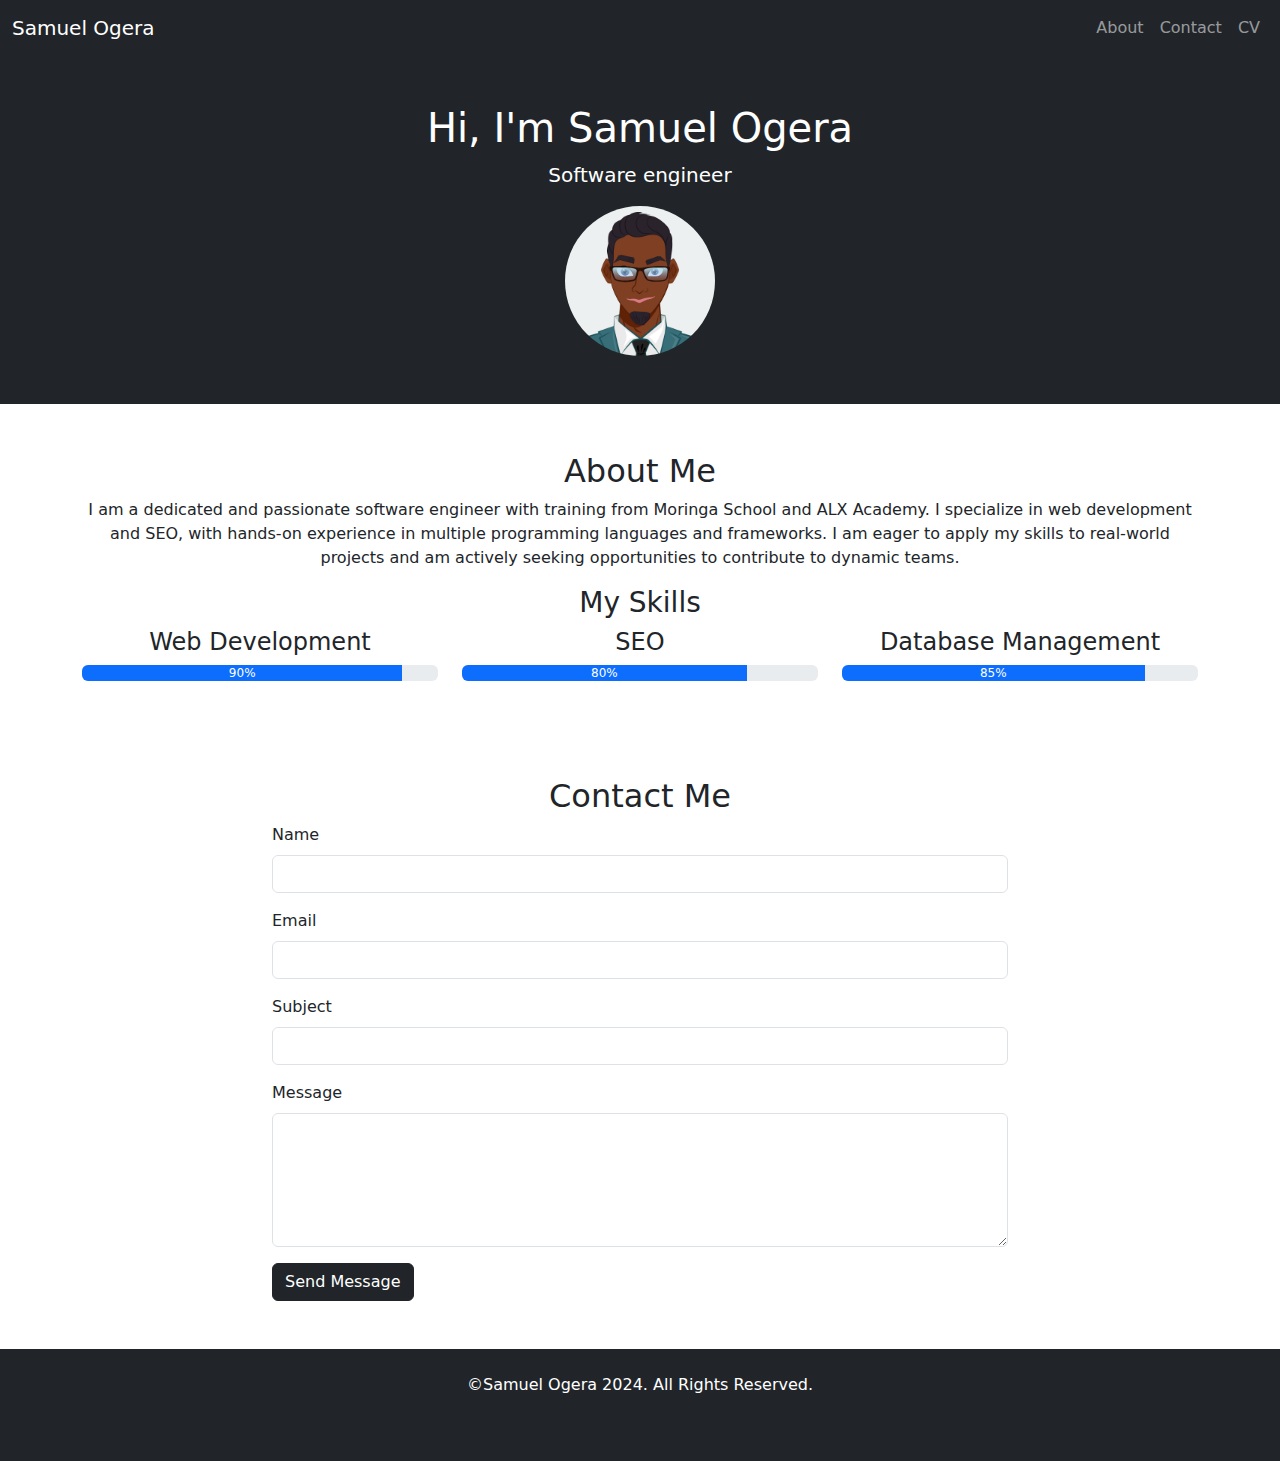
==== index.html @ 6dac0117 "almostt" ====
<!DOCTYPE html>
<html lang="en">
<head>
    <meta charset="UTF-8">
    <meta name="viewport" content="width=device-width, initial-scale=1.0">
    <title>Samuel Ogera</title>
    <link href="https://cdn.jsdelivr.net/npm/bootstrap@5.1.3/dist/css/bootstrap.min.css" rel="stylesheet">
    <link rel="stylesheet" href="css/styles.css">
</head>
<body>
    <!-- Navbar -->
    <nav class="navbar navbar-expand-lg navbar-dark bg-dark">
        <div class="container-fluid">
            <a class="navbar-brand" href="#">Samuel Ogera</a>
            <button class="navbar-toggler" type="button" data-bs-toggle="collapse" data-bs-target="#navbarNav" aria-controls="navbarNav" aria-expanded="false" aria-label="Toggle navigation">
                <span class="navbar-toggler-icon"></span>
            </button>
            <div class="collapse navbar-collapse" id="navbarNav">
                <ul class="navbar-nav ms-auto">
                    <li class="nav-item">
                        <a class="nav-link" href="#about">About</a>
                    </li>

                    <li class="nav-item">
                        <a class="nav-link" href="#contact">Contact</a>
                    </li>
                    <li class="nav-item">
                        <a class="nav-link" href="cv.html">CV</a>
                    </li>
                </ul>
            </div>
        </div>
    </nav>

    <!-- Header -->
    <header class="bg-dark text-white text-center py-5">
        <div class="container">
            <h1>Hi, I'm Samuel Ogera</h1>
            <p class="lead">Software engineer</p>
            <img src="images/avatar.png" class="rounded-circle" alt="Your Photo" width="150">
        </div>
    </header>

    <!-- About Section -->
    <section id="about" class="py-5">
        <div class="container">
            <h2 class="text-center">About Me</h2>
            <p class="text-center">I am a dedicated and passionate software engineer with training from Moringa School and ALX Academy. I specialize in web development and SEO, with hands-on experience in multiple programming languages and frameworks. I am eager to apply my skills to real-world projects and am actively seeking opportunities to contribute to dynamic teams.</p>
            <h3 class="text-center">My Skills</h3>
            <div class="row text-center">
                <div class="col-md-4">
                    <i class="fas fa-code fa-3x"></i>
                    <h4>Web Development</h4>
                    <div class="progress">
                        <div class="progress-bar" role="progressbar" style="width: 90%;" aria-valuenow="90" aria-valuemin="0" aria-valuemax="100">90%</div>
                    </div>
                </div>
                <div class="col-md-4">
                    <i class="fas fa-chart-line fa-3x"></i>
                    <h4>SEO</h4>
                    <div class="progress">
                        <div class="progress-bar" role="progressbar" style="width: 80%;" aria-valuenow="80" aria-valuemin="0" aria-valuemax="100">80%</div>
                    </div>
                </div>
                <div class="col-md-4">
                    <i class="fas fa-database fa-3x"></i>
                    <h4>Database Management</h4>
                    <div class="progress">
                        <div class="progress-bar" role="progressbar" style="width: 85%;" aria-valuenow="85" aria-valuemin="0" aria-valuemax="100">85%</div>
                    </div>
                </div>
            </div>
        </div>
    </section>

    <!-- Contact Section -->
    <section id="contact" class="py-5">
        <div class="container">
            <h2 class="text-center">Contact Me</h2>
            <div class="row justify-content-center">
                <div class="col-md-8">
                    <form>
                        <div class="mb-3">
                            <label for="name" class="form-label">Name</label>
                            <input type="text" class="form-control" id="name" required>
                        </div>
                        <div class="mb-3">
                            <label for="email" class="form-label">Email</label>
                            <input type="email" class="form-control" id="email" required>
                        </div>
                        <div class="mb-3">
                            <label for="subject" class="form-label">Subject</label>
                            <input type="text" class="form-control" id="subject" required>
                        </div>
                        <div class="mb-3">
                            <label for="message" class="form-label">Message</label>
                            <textarea class="form-control" id="message" rows="5" required></textarea>
                        </div>
                        <button type="submit" class="btn btn-dark">Send Message</button>
                    </form>
                </div>
            </div>
        </div>
    </section>

    <!-- Footer -->
    <footer class="bg-dark text-white text-center py-4">
        <div class="container">
            <p>&copy;Samuel Ogera 2024. All Rights Reserved.</p>
            <div class="social-icons">
                <a href="#" class="text-white me-2"><i class="fab fa-facebook-f"></i></a>
                <a href="#" class="text-white me-2"><i class="fab fa-twitter"></i></a>
                <a href="#" class="text-white me-2"><i class="fab fa-linkedin-in"></i></a>
                <a href="#" class="text-white"><i class="fab fa-instagram"></i></a>
            </div>
        </div>
    </footer>

    <script src="https://cdn.jsdelivr.net/npm/bootstrap@5.1.3/dist/js/bootstrap.bundle.min.js"></script>
    <script src="js/scripts.js"></script>
</body>
</html>
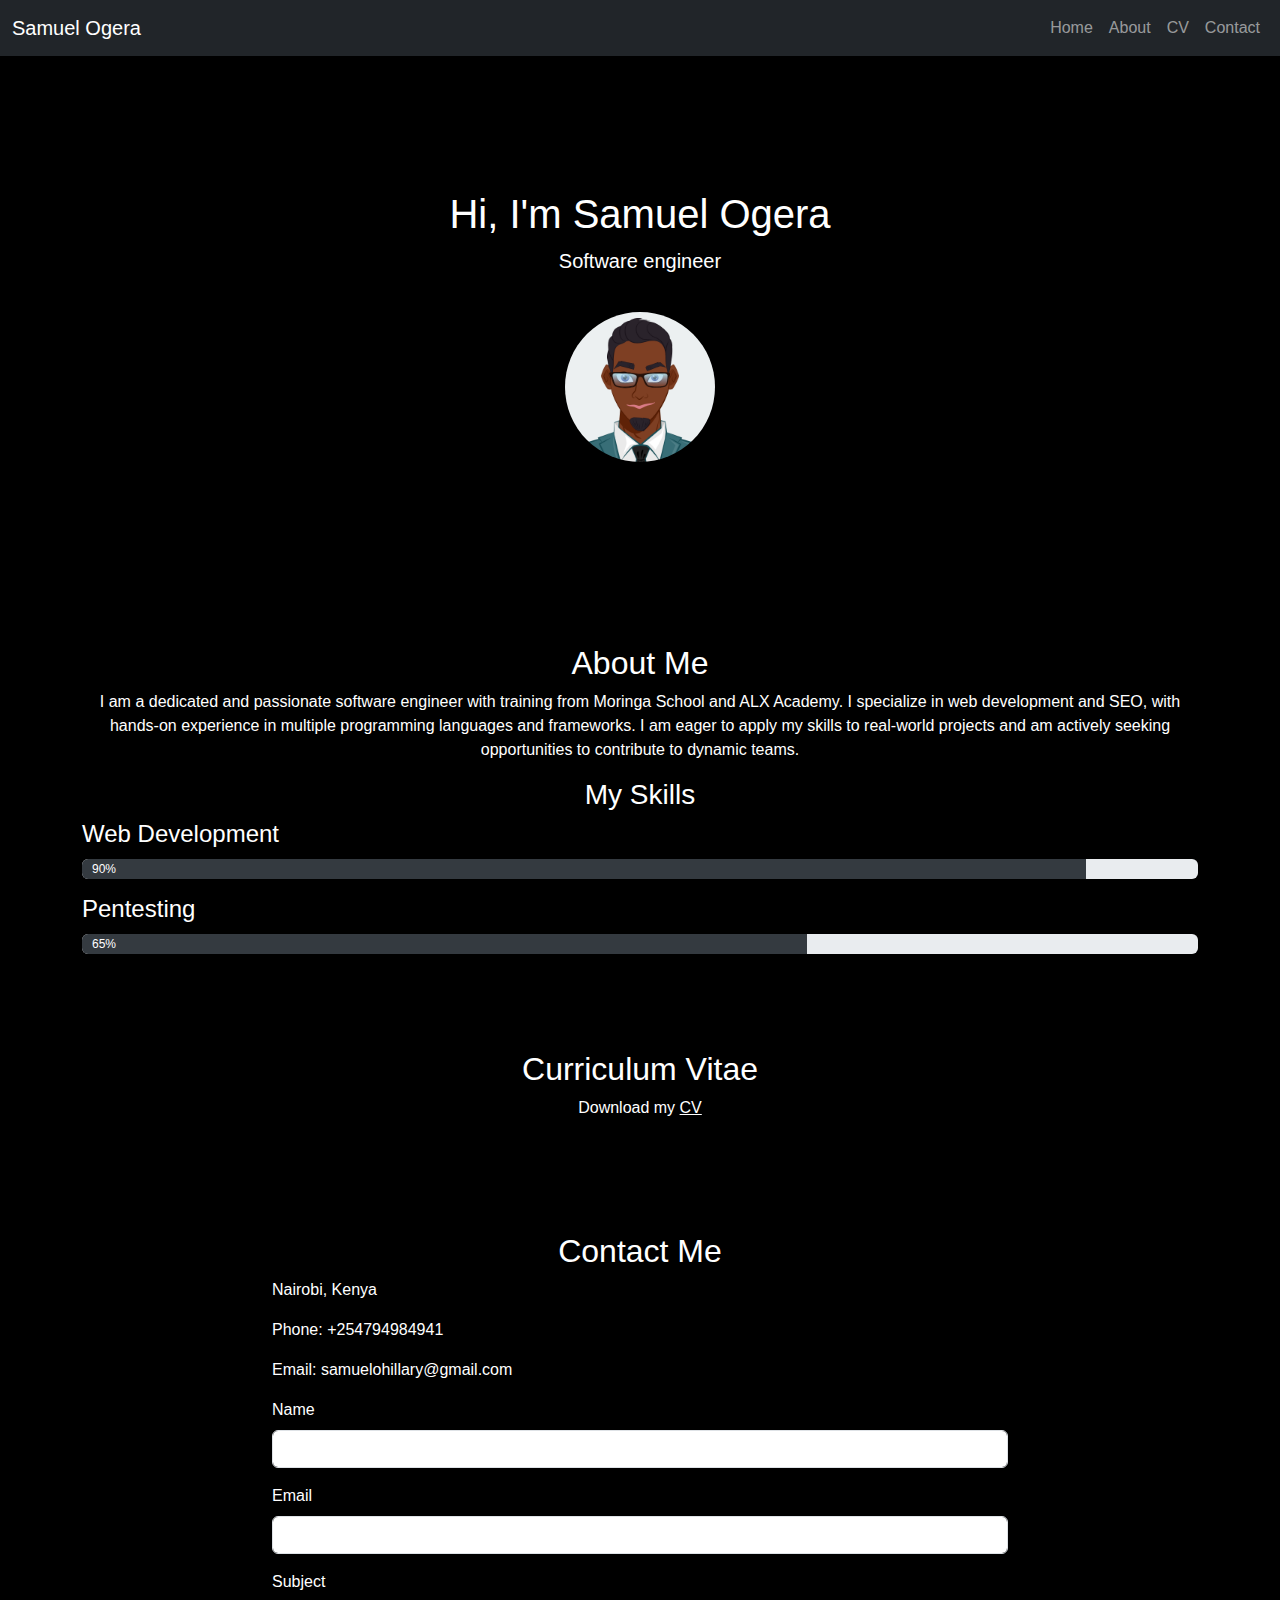
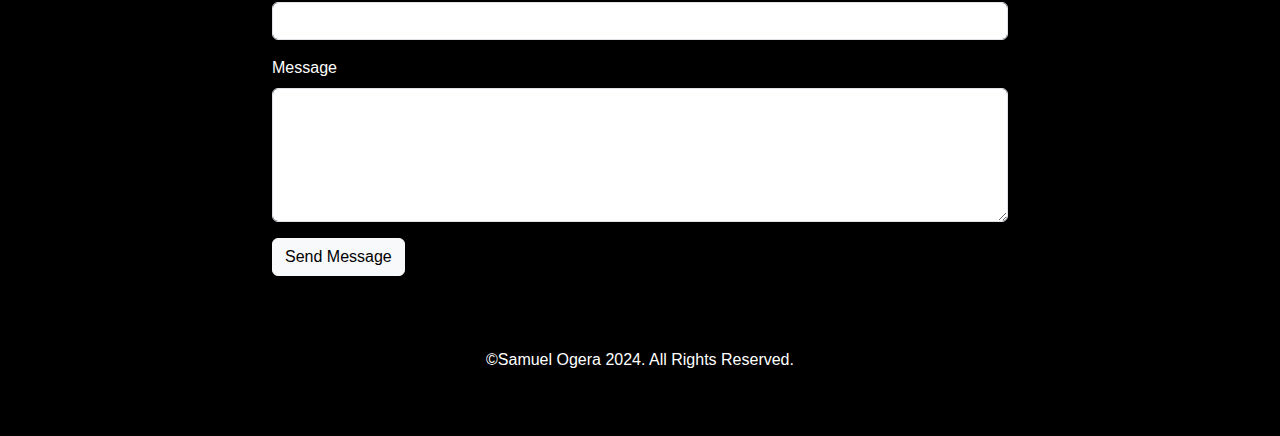
==== commit 538c50c2: "attempt1" ====
--- a/index.html
+++ b/index.html
@@ -7,7 +7,7 @@
     <link href="https://cdn.jsdelivr.net/npm/bootstrap@5.1.3/dist/css/bootstrap.min.css" rel="stylesheet">
     <link rel="stylesheet" href="css/styles.css">
 </head>
-<body>
+<body class="bg-black text-white">
     <!-- Navbar -->
     <nav class="navbar navbar-expand-lg navbar-dark bg-dark">
         <div class="container-fluid">
@@ -18,14 +18,17 @@
             <div class="collapse navbar-collapse" id="navbarNav">
                 <ul class="navbar-nav ms-auto">
                     <li class="nav-item">
-                        <a class="nav-link" href="#about">About</a>
+                        <a class="nav-link" href="#home">Home</a>
                     </li>
 
                     <li class="nav-item">
-                        <a class="nav-link" href="#contact">Contact</a>
+                        <a class="nav-link" href="#about">About</a>
                     </li>
                     <li class="nav-item">
-                        <a class="nav-link" href="cv.html">CV</a>
+                        <a class="nav-link" href="cv">CV</a>
+                    </li>
+                    <li class="nav-item">
+                        <a class="nav-link" href="contact">Contact</a>
                     </li>
                 </ul>
             </div>
@@ -33,7 +36,7 @@
     </nav>
 
     <!-- Header -->
-    <header class="bg-dark text-white text-center py-5">
+    <header class=" text-white text-center py-5">
         <div class="container">
             <h1>Hi, I'm Samuel Ogera</h1>
             <p class="lead">Software engineer</p>
@@ -47,71 +50,73 @@
             <h2 class="text-center">About Me</h2>
             <p class="text-center">I am a dedicated and passionate software engineer with training from Moringa School and ALX Academy. I specialize in web development and SEO, with hands-on experience in multiple programming languages and frameworks. I am eager to apply my skills to real-world projects and am actively seeking opportunities to contribute to dynamic teams.</p>
             <h3 class="text-center">My Skills</h3>
-            <div class="row text-center">
-                <div class="col-md-4">
-                    <i class="fas fa-code fa-3x"></i>
+            <div class="row">
+                <div class="col-md-12">
                     <h4>Web Development</h4>
                     <div class="progress">
                         <div class="progress-bar" role="progressbar" style="width: 90%;" aria-valuenow="90" aria-valuemin="0" aria-valuemax="100">90%</div>
                     </div>
                 </div>
-                <div class="col-md-4">
-                    <i class="fas fa-chart-line fa-3x"></i>
-                    <h4>SEO</h4>
+                <div class="col-md-12 mt-3">
+                    <h4>Pentesting</h4>
                     <div class="progress">
-                        <div class="progress-bar" role="progressbar" style="width: 80%;" aria-valuenow="80" aria-valuemin="0" aria-valuemax="100">80%</div>
-                    </div>
-                </div>
-                <div class="col-md-4">
-                    <i class="fas fa-database fa-3x"></i>
-                    <h4>Database Management</h4>
-                    <div class="progress">
-                        <div class="progress-bar" role="progressbar" style="width: 85%;" aria-valuenow="85" aria-valuemin="0" aria-valuemax="100">85%</div>
+                        <div class="progress-bar" role="progressbar" style="width: 65%;" aria-valuenow="65" aria-valuemin="0" aria-valuemax="100">65%</div>
                     </div>
                 </div>
             </div>
         </div>
     </section>
 
-    <!-- Contact Section -->
-    <section id="contact" class="py-5">
+    <!-- CV Section -->
+    <section id="cv" class="py-5">
         <div class="container">
-            <h2 class="text-center">Contact Me</h2>
-            <div class="row justify-content-center">
-                <div class="col-md-8">
-                    <form>
-                        <div class="mb-3">
-                            <label for="name" class="form-label">Name</label>
-                            <input type="text" class="form-control" id="name" required>
-                        </div>
-                        <div class="mb-3">
-                            <label for="email" class="form-label">Email</label>
-                            <input type="email" class="form-control" id="email" required>
-                        </div>
-                        <div class="mb-3">
-                            <label for="subject" class="form-label">Subject</label>
-                            <input type="text" class="form-control" id="subject" required>
-                        </div>
-                        <div class="mb-3">
-                            <label for="message" class="form-label">Message</label>
-                            <textarea class="form-control" id="message" rows="5" required></textarea>
-                        </div>
-                        <button type="submit" class="btn btn-dark">Send Message</button>
-                    </form>
-                </div>
-            </div>
+            <h2 class="text-center">Curriculum Vitae</h2>
+            <p class="text-center">Download my <a href="images/cv.pdf" class="text-white">CV <i class="fas fa-download"></i></a></p>
         </div>
     </section>
 
+
+    
+            <!-- Contact Section -->
+            <section id="contact" class="py-5">
+                <div class="container">
+                    <h2 class="text-center">Contact Me</h2>
+                    <div class="row justify-content-center">
+                        <div class="col-md-8">
+                            <p><i class="fas fa-map-marker-alt"></i> Nairobi, Kenya</p>
+                            <p><i class="fas fa-phone"></i> Phone: +254794984941</p>
+                            <p><i class="fas fa-envelope"></i> Email: samuelohillary@gmail.com</p>
+                            <form>
+                                <div class="mb-3">
+                                    <label for="name" class="form-label">Name</label>
+                                    <input type="text" class="form-control" id="name" required>
+                                </div>
+                                <div class="mb-3">
+                                    <label for="email" class="form-label">Email</label>
+                                    <input type="email" class="form-control" id="email" required>
+                                </div>
+                                <div class="mb-3">
+                                    <label for="subject" class="form-label">Subject</label>
+                                    <input type="text" class="form-control" id="subject" required>
+                                </div>
+                                <div class="mb-3">
+                                    <label for="message" class="form-label">Message</label>
+                                    <textarea class="form-control" id="message" rows="5" required></textarea>
+                                </div>
+                                <button type="submit" class="btn btn-light">Send Message</button>
+                            </form>
+                        </div>
+                    </div>
+                </div>
+            </section>
     <!-- Footer -->
-    <footer class="bg-dark text-white text-center py-4">
+    <footer class=" text-white text-center py-4">
         <div class="container">
             <p>&copy;Samuel Ogera 2024. All Rights Reserved.</p>
             <div class="social-icons">
-                <a href="#" class="text-white me-2"><i class="fab fa-facebook-f"></i></a>
-                <a href="#" class="text-white me-2"><i class="fab fa-twitter"></i></a>
-                <a href="#" class="text-white me-2"><i class="fab fa-linkedin-in"></i></a>
-                <a href="#" class="text-white"><i class="fab fa-instagram"></i></a>
+                <a href="https://github.com/samogera" class="text-white me-2" aria-label="Github"><i class="fab fa-github"></i></a>
+                <a href="https://www.linkedin.com/in/samuelogera/" class="text-white me-2" aria-label="LinkedIn"><i class="fab fa-linkedin-in"></i></a>
+                <a href="https://www.instagram.com/samuel.ogera/" class="text-white" aria-label="Instagram"><i class="fab fa-instagram"></i></a>
             </div>
         </div>
     </footer>
--- a/css/styles.css
+++ b/css/styles.css
@@ -0,0 +1,49 @@
+/* Custom CSS styles */
+body {
+    font-family: 'Arial', sans-serif;
+}
+
+header {
+    background: url('images/header-bg.jpg') no-repeat center center/cover;
+    height: 60vh;
+    display: flex;
+    flex-direction: column;
+    justify-content: center;
+    align-items: center;
+}
+
+header img {
+    margin-top: 20px;
+}
+
+.section {
+    padding: 60px 0;
+}
+
+.progress {
+    height: 20px;
+    margin-top: 10px;
+}
+
+.progress-bar {
+    background-color: #343a40;
+    text-align: left;
+    padding-left: 10px;
+    line-height: 20px;
+}
+
+.footer {
+    background-color: #222;
+    color: white;
+}
+
+.footer .social-icons a {
+    font-size: 1.5rem;
+    margin: 0 10px;
+    color: white;
+    transition: color 0.3s;
+}
+
+.footer .social-icons a:hover {
+    color: #ddd;
+}
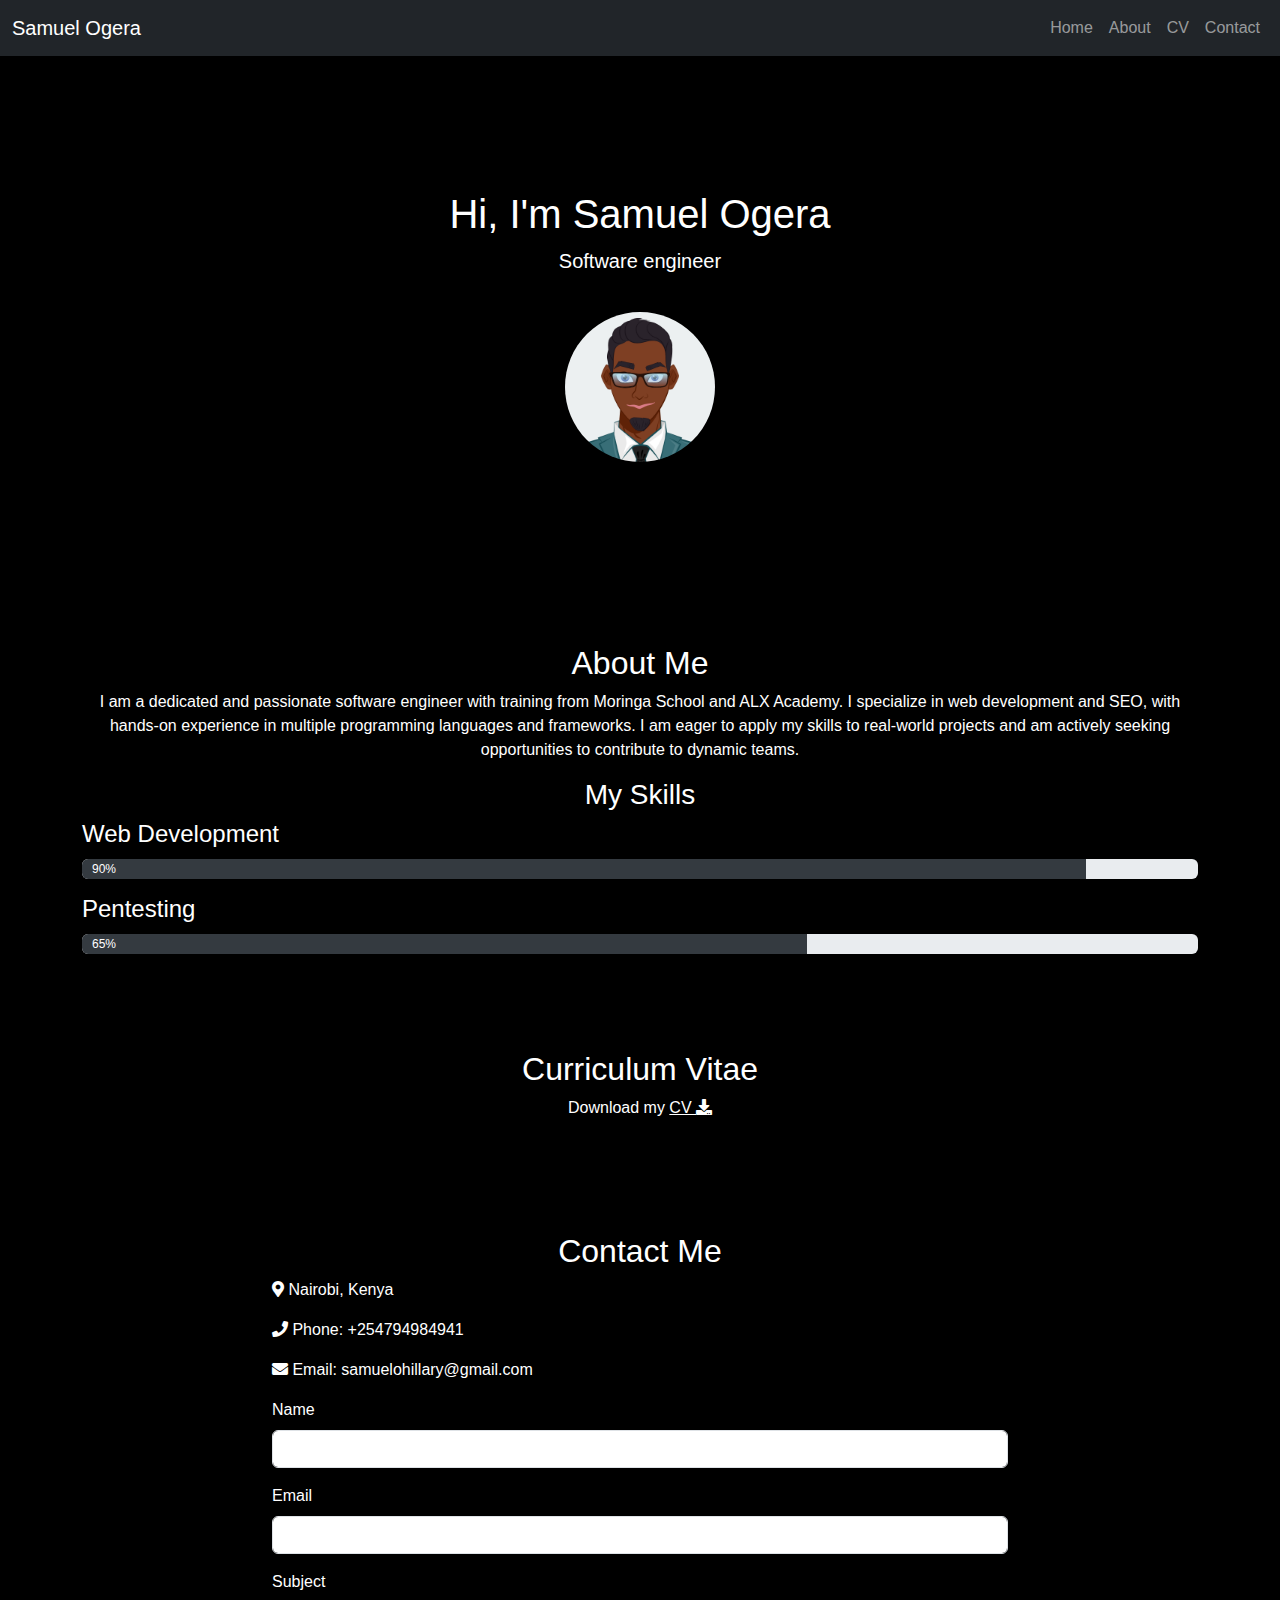
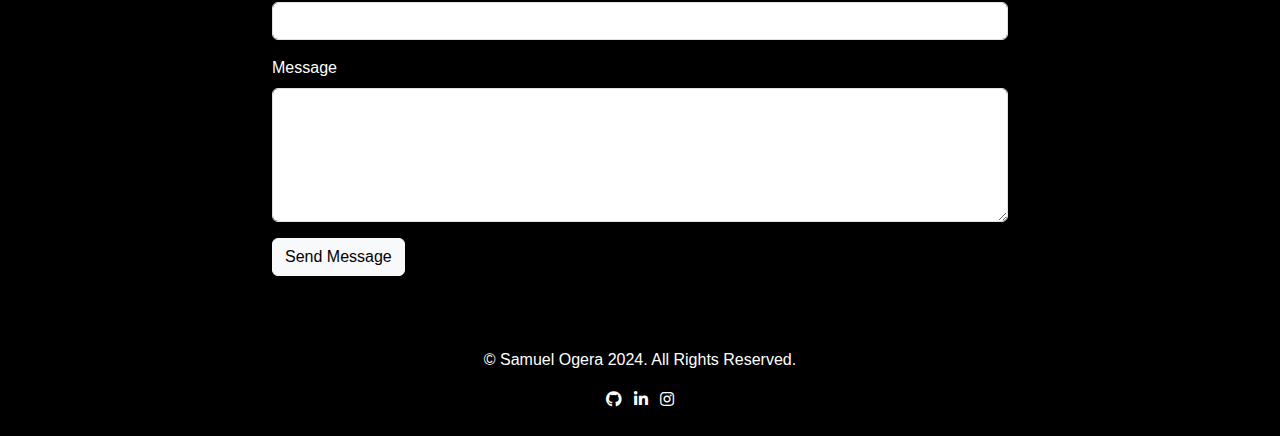
==== commit d27519f7: "attempt1" ====
--- a/index.html
+++ b/index.html
@@ -5,6 +5,7 @@
     <meta name="viewport" content="width=device-width, initial-scale=1.0">
     <title>Samuel Ogera</title>
     <link href="https://cdn.jsdelivr.net/npm/bootstrap@5.1.3/dist/css/bootstrap.min.css" rel="stylesheet">
+    <link href="https://cdnjs.cloudflare.com/ajax/libs/font-awesome/5.15.4/css/all.min.css" rel="stylesheet">
     <link rel="stylesheet" href="css/styles.css">
 </head>
 <body class="bg-black text-white">
@@ -20,15 +21,14 @@
                     <li class="nav-item">
                         <a class="nav-link" href="#home">Home</a>
                     </li>
-
                     <li class="nav-item">
                         <a class="nav-link" href="#about">About</a>
                     </li>
                     <li class="nav-item">
-                        <a class="nav-link" href="cv">CV</a>
+                        <a class="nav-link" href="#cv">CV</a>
                     </li>
                     <li class="nav-item">
-                        <a class="nav-link" href="contact">Contact</a>
+                        <a class="nav-link" href="#contact">Contact</a>
                     </li>
                 </ul>
             </div>
@@ -36,7 +36,7 @@
     </nav>
 
     <!-- Header -->
-    <header class=" text-white text-center py-5">
+    <header class="text-white text-center py-5">
         <div class="container">
             <h1>Hi, I'm Samuel Ogera</h1>
             <p class="lead">Software engineer</p>
@@ -75,44 +75,43 @@
         </div>
     </section>
 
+    <!-- Contact Section -->
+    <section id="contact" class="py-5">
+        <div class="container">
+            <h2 class="text-center">Contact Me</h2>
+            <div class="row justify-content-center">
+                <div class="col-md-8">
+                    <p><i class="fas fa-map-marker-alt"></i> Nairobi, Kenya</p>
+                    <p><i class="fas fa-phone"></i> Phone: +254794984941</p>
+                    <p><i class="fas fa-envelope"></i> Email: samuelohillary@gmail.com</p>
+                    <form>
+                        <div class="mb-3">
+                            <label for="name" class="form-label">Name</label>
+                            <input type="text" class="form-control" id="name" required>
+                        </div>
+                        <div class="mb-3">
+                            <label for="email" class="form-label">Email</label>
+                            <input type="email" class="form-control" id="email" required>
+                        </div>
+                        <div class="mb-3">
+                            <label for="subject" class="form-label">Subject</label>
+                            <input type="text" class="form-control" id="subject" required>
+                        </div>
+                        <div class="mb-3">
+                            <label for="message" class="form-label">Message</label>
+                            <textarea class="form-control" id="message" rows="5" required></textarea>
+                        </div>
+                        <button type="submit" class="btn btn-light">Send Message</button>
+                    </form>
+                </div>
+            </div>
+        </div>
+    </section>
 
-    
-            <!-- Contact Section -->
-            <section id="contact" class="py-5">
-                <div class="container">
-                    <h2 class="text-center">Contact Me</h2>
-                    <div class="row justify-content-center">
-                        <div class="col-md-8">
-                            <p><i class="fas fa-map-marker-alt"></i> Nairobi, Kenya</p>
-                            <p><i class="fas fa-phone"></i> Phone: +254794984941</p>
-                            <p><i class="fas fa-envelope"></i> Email: samuelohillary@gmail.com</p>
-                            <form>
-                                <div class="mb-3">
-                                    <label for="name" class="form-label">Name</label>
-                                    <input type="text" class="form-control" id="name" required>
-                                </div>
-                                <div class="mb-3">
-                                    <label for="email" class="form-label">Email</label>
-                                    <input type="email" class="form-control" id="email" required>
-                                </div>
-                                <div class="mb-3">
-                                    <label for="subject" class="form-label">Subject</label>
-                                    <input type="text" class="form-control" id="subject" required>
-                                </div>
-                                <div class="mb-3">
-                                    <label for="message" class="form-label">Message</label>
-                                    <textarea class="form-control" id="message" rows="5" required></textarea>
-                                </div>
-                                <button type="submit" class="btn btn-light">Send Message</button>
-                            </form>
-                        </div>
-                    </div>
-                </div>
-            </section>
     <!-- Footer -->
-    <footer class=" text-white text-center py-4">
+    <footer class="text-white text-center py-4">
         <div class="container">
-            <p>&copy;Samuel Ogera 2024. All Rights Reserved.</p>
+            <p>&copy; Samuel Ogera 2024. All Rights Reserved.</p>
             <div class="social-icons">
                 <a href="https://github.com/samogera" class="text-white me-2" aria-label="Github"><i class="fab fa-github"></i></a>
                 <a href="https://www.linkedin.com/in/samuelogera/" class="text-white me-2" aria-label="LinkedIn"><i class="fab fa-linkedin-in"></i></a>
@@ -121,7 +120,7 @@
         </div>
     </footer>
 
+    <script src="js/scripts.js"></script>
     <script src="https://cdn.jsdelivr.net/npm/bootstrap@5.1.3/dist/js/bootstrap.bundle.min.js"></script>
-    <script src="js/scripts.js"></script>
 </body>
 </html>
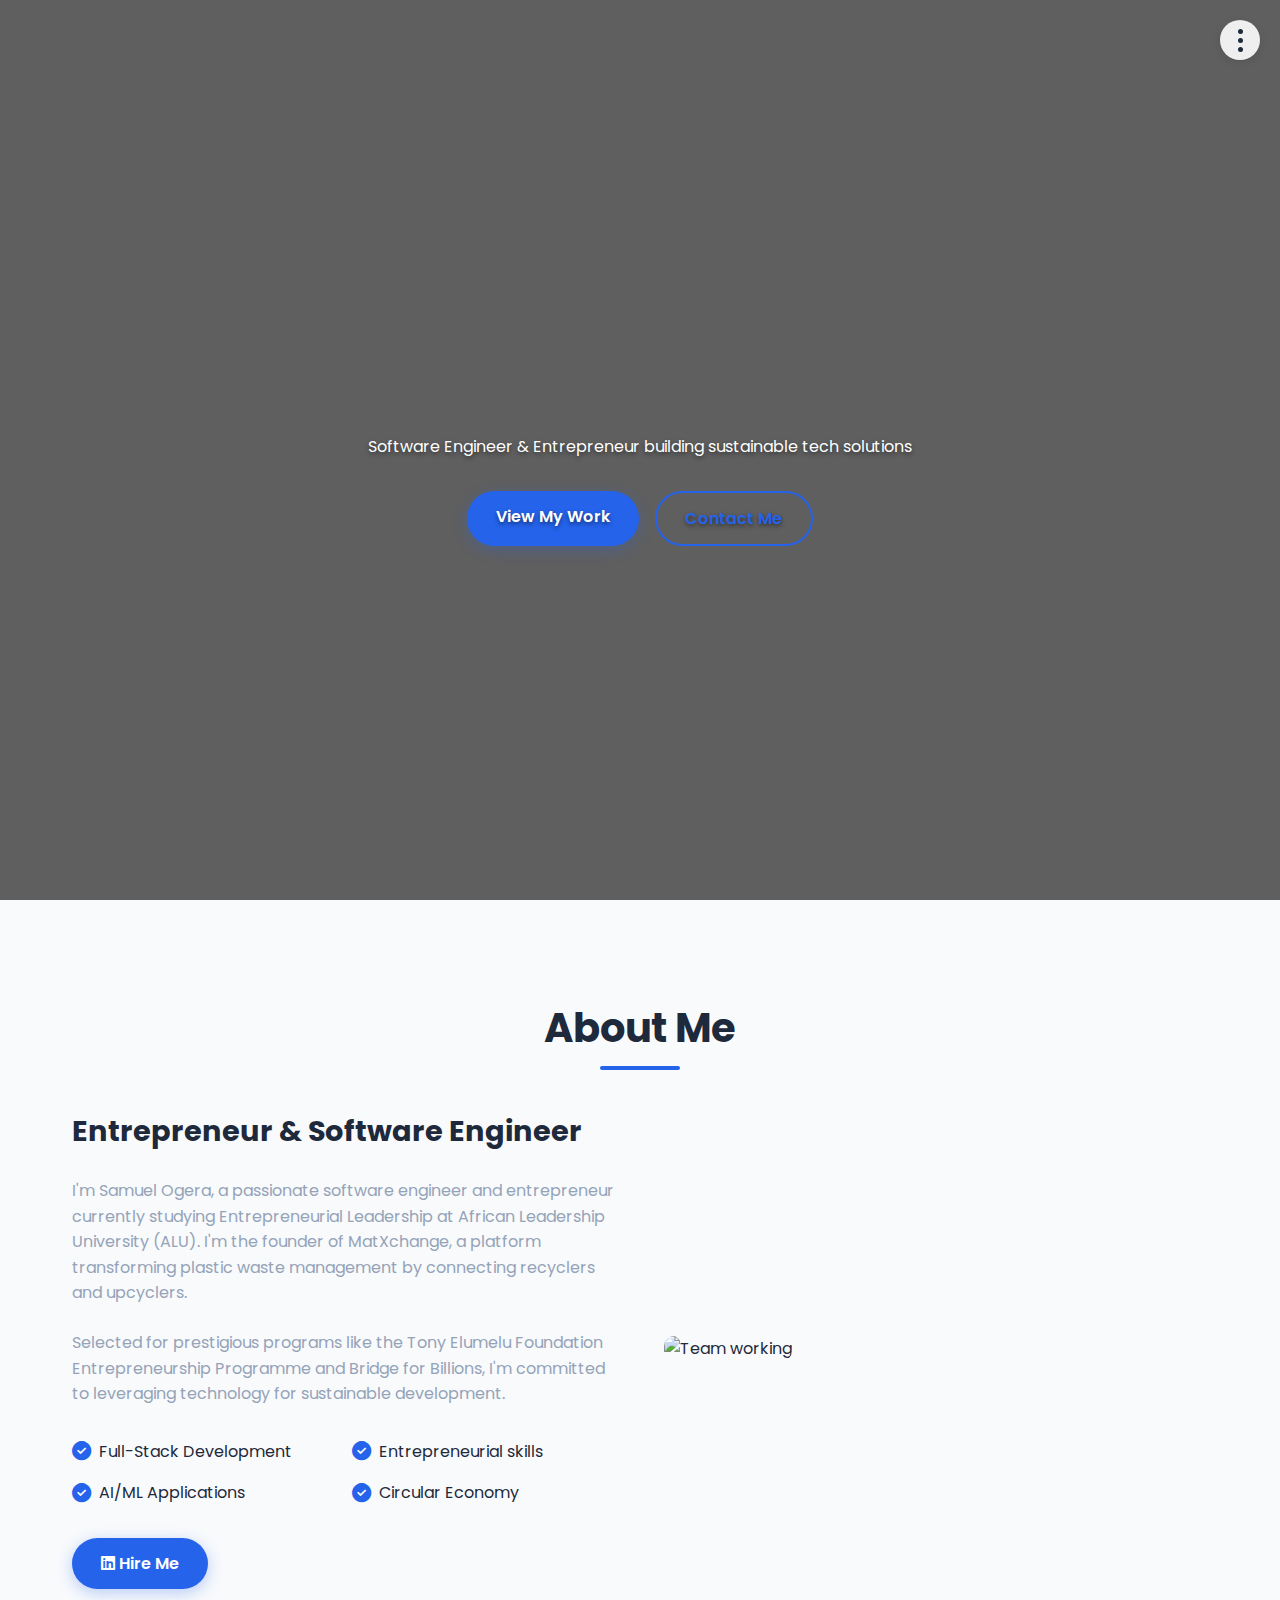
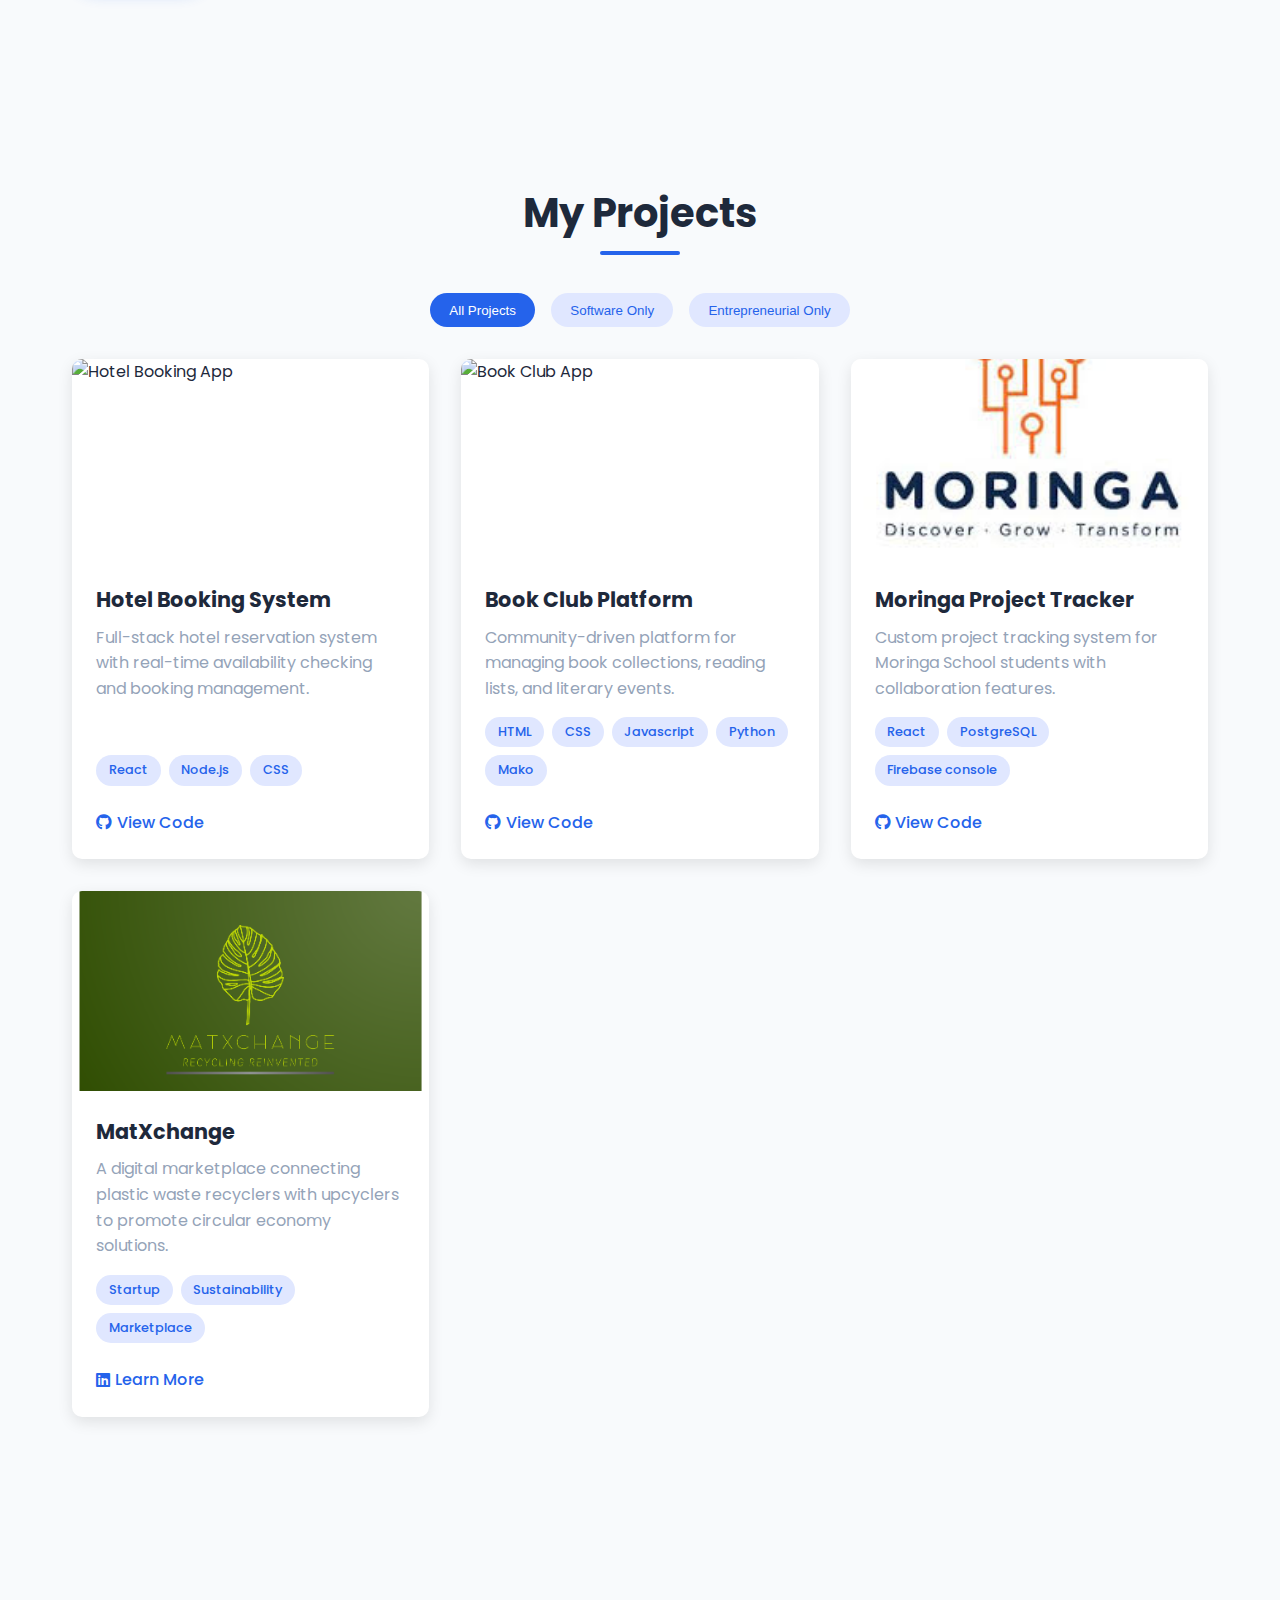
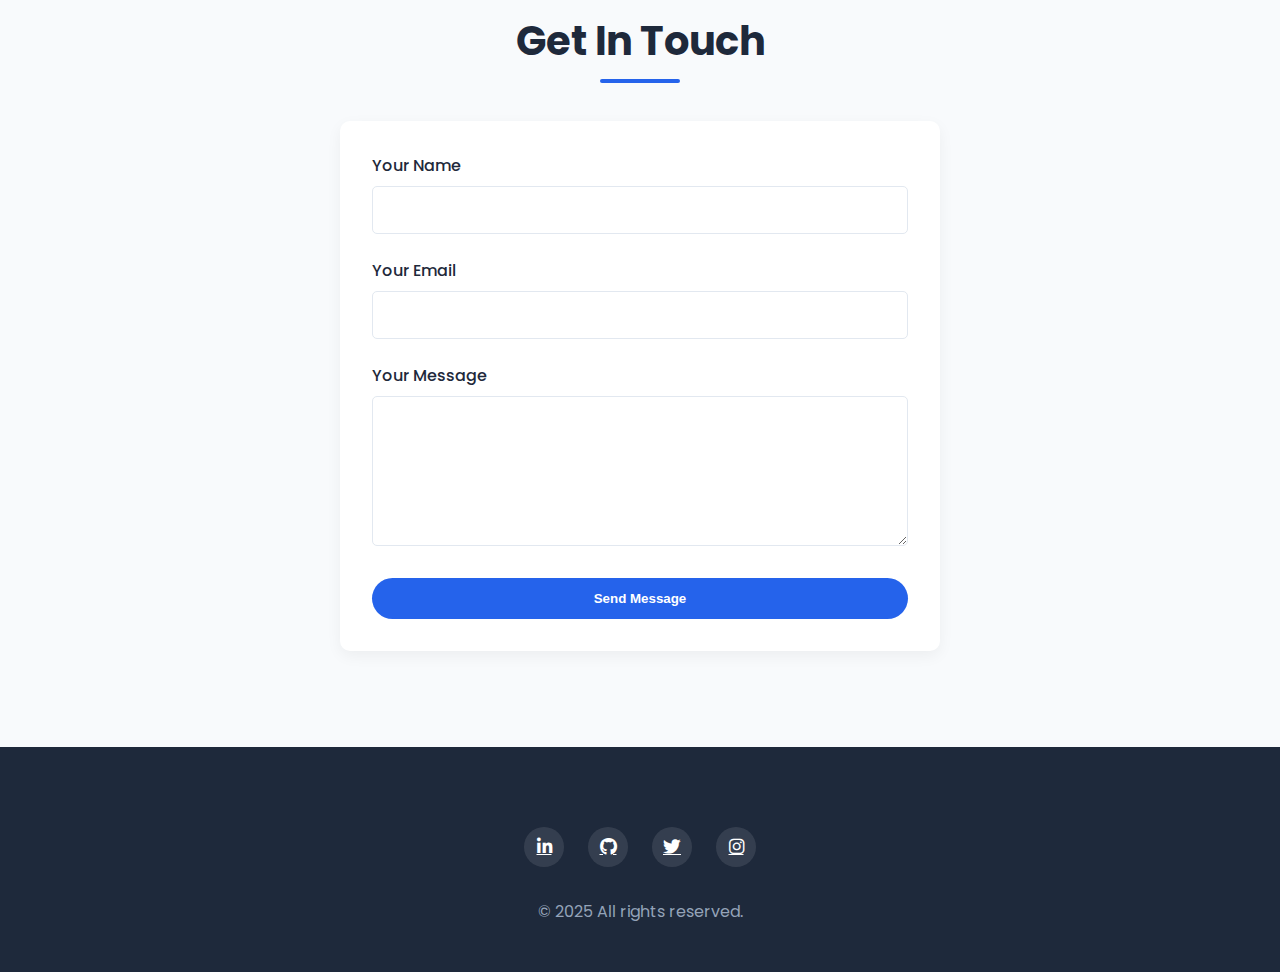
==== commit bec19f14: "implement contact form functionality" ====
--- a/index.html
+++ b/index.html
@@ -3,124 +3,336 @@
 <head>
     <meta charset="UTF-8">
     <meta name="viewport" content="width=device-width, initial-scale=1.0">
-    <title>Samuel Ogera</title>
-    <link href="https://cdn.jsdelivr.net/npm/bootstrap@5.1.3/dist/css/bootstrap.min.css" rel="stylesheet">
-    <link href="https://cdnjs.cloudflare.com/ajax/libs/font-awesome/5.15.4/css/all.min.css" rel="stylesheet">
-    <link rel="stylesheet" href="css/styles.css">
+    <title>Samuel Ogera | Tech Entrepreneur</title>
+    <!-- Fonts -->
+    <link rel="preconnect" href="https://fonts.googleapis.com">
+    <link rel="preconnect" href="https://fonts.gstatic.com" crossorigin>
+    <link href="https://fonts.googleapis.com/css2?family=Poppins:wght@300;400;600;700&family=Parisienne&display=swap" rel="stylesheet">
+    <link rel="stylesheet" href="styles.css">
+    <!-- Font Awesome -->
+    <link rel="stylesheet" href="https://cdnjs.cloudflare.com/ajax/libs/font-awesome/6.4.0/css/all.min.css">
+    
 </head>
-<body class="bg-black text-white">
-    <!-- Navbar -->
-    <nav class="navbar navbar-expand-lg navbar-dark bg-dark">
-        <div class="container-fluid">
-            <a class="navbar-brand" href="#">Samuel Ogera</a>
-            <button class="navbar-toggler" type="button" data-bs-toggle="collapse" data-bs-target="#navbarNav" aria-controls="navbarNav" aria-expanded="false" aria-label="Toggle navigation">
-                <span class="navbar-toggler-icon"></span>
-            </button>
-            <div class="collapse navbar-collapse" id="navbarNav">
-                <ul class="navbar-nav ms-auto">
-                    <li class="nav-item">
-                        <a class="nav-link" href="#home">Home</a>
-                    </li>
-                    <li class="nav-item">
-                        <a class="nav-link" href="#about">About</a>
-                    </li>
-                    <li class="nav-item">
-                        <a class="nav-link" href="#cv">CV</a>
-                    </li>
-                    <li class="nav-item">
-                        <a class="nav-link" href="#contact">Contact</a>
-                    </li>
-                </ul>
-            </div>
-        </div>
+<body>
+    <!-- Minimal Navbar (3 dots) -->
+    <nav class="navbar">
+        <div class="menu-toggle" id="mobile-menu">
+            <div class="dot"></div>
+            <div class="dot"></div>
+            <div class="dot"></div>
+        </div>
+        <ul class="nav-links" id="nav-links">
+            <li><a href="#home">Home</a></li>
+            <li><a href="#about">About</a></li>
+            <li><a href="#projects">Projects</a></li>
+            <li><a href="#contact">Contact</a></li>
+            <li><a href="SamuelOgera_CV.pdf">CV</a></li>
+        </ul>
     </nav>
 
-    <!-- Header -->
-    <header class="text-white text-center py-5">
-        <div class="container">
-            <h1>Hi, I'm Samuel Ogera</h1>
-            <p class="lead">Software engineer</p>
-            <img src="images/avatar.png" class="rounded-circle" alt="Your Photo" width="150">
-        </div>
-    </header>
+    <!-- Hero Section with Video Background -->
+<section class="hero" id="home">
+    <video autoplay muted loop class="video-background">
+        <source src="images/background.mp4" type="video/mp4">
+        Your browser does not support HTML5 video.
+    </video>
+    <div class="video-overlay"></div>
+    <div class="hero-content">
+        <div class="typing-text" id="typing-text"></div>
+        <p>Software Engineer & Entrepreneur building sustainable tech solutions</p>
+        <div class="hero-buttons">
+            <a href="#projects" class="btn btn-primary">View My Work</a>
+            <a href="#contact" class="btn btn-outline">Contact Me</a>
+        </div>
+    </div>
+</section>
 
     <!-- About Section -->
-    <section id="about" class="py-5">
-        <div class="container">
-            <h2 class="text-center">About Me</h2>
-            <p class="text-center">I am a dedicated and passionate software engineer with training from Moringa School and ALX Academy. I specialize in web development and SEO, with hands-on experience in multiple programming languages and frameworks. I am eager to apply my skills to real-world projects and am actively seeking opportunities to contribute to dynamic teams.</p>
-            <h3 class="text-center">My Skills</h3>
-            <div class="row">
-                <div class="col-md-12">
-                    <h4>Web Development</h4>
-                    <div class="progress">
-                        <div class="progress-bar" role="progressbar" style="width: 90%;" aria-valuenow="90" aria-valuemin="0" aria-valuemax="100">90%</div>
-                    </div>
-                </div>
-                <div class="col-md-12 mt-3">
-                    <h4>Pentesting</h4>
-                    <div class="progress">
-                        <div class="progress-bar" role="progressbar" style="width: 65%;" aria-valuenow="65" aria-valuemin="0" aria-valuemax="100">65%</div>
-                    </div>
-                </div>
+    <section class="section" id="about">
+        <h2 class="section-title">About Me</h2>
+        <div class="about-content">
+            <div class="about-text">
+                <h3>Entrepreneur & Software Engineer</h3>
+                <p>I'm Samuel Ogera, a passionate software engineer and entrepreneur currently studying Entrepreneurial Leadership at African Leadership University (ALU). I'm the founder of MatXchange, a platform transforming plastic waste management by connecting recyclers and upcyclers.</p>
+                <p>Selected for prestigious programs like the Tony Elumelu Foundation Entrepreneurship Programme and Bridge for Billions, I'm committed to leveraging technology for sustainable development.</p>
+                <div class="skills-list">
+                    <div class="skill-item">
+                        <i class="fas fa-check-circle skill-icon"></i>
+                        <span>Full-Stack Development</span>
+                    </div>
+                    <div class="skill-item">
+                        <i class="fas fa-check-circle skill-icon"></i>
+                        <span>Entrepreneurial skills</span>
+                    </div>
+                    <div class="skill-item">
+                        <i class="fas fa-check-circle skill-icon"></i>
+                        <span>AI/ML Applications</span>
+                    </div>
+                    <div class="skill-item">
+                        <i class="fas fa-check-circle skill-icon"></i>
+                        <span>Circular Economy</span>
+                    </div>
+                </div>
+                <a href="https://linkedin.com/in/samuelogera" class="hire-me-btn" target="_blank">
+                    <i class="fab fa-linkedin"></i> Hire Me
+                </a>
+            </div>
+            <div class="about-image">
+                <img src="https://images.unsplash.com/photo-1522071820081-009f0129c71c?ixlib=rb-4.0.3&ixid=M3wxMjA3fDB8MHxwaG90by1wYWdlfHx8fGVufDB8fHx8fA%3D%3D&auto=format&fit=crop&w=1740&q=80" alt="Team working" style="width: 100%; border-radius: 10px;">
             </div>
         </div>
     </section>
-
-    <!-- CV Section -->
-    <section id="cv" class="py-5">
-        <div class="container">
-            <h2 class="text-center">Curriculum Vitae</h2>
-            <p class="text-center">Download my <a href="images/cv.pdf" class="text-white">CV <i class="fas fa-download"></i></a></p>
+    <section class="section" id="projects">
+        <h2 class="section-title">My Projects</h2>
+        
+        <div class="filter-buttons">
+            <button class="filter-btn active" data-filter="all">All Projects</button>
+            <button class="filter-btn" data-filter="software">Software Only</button>
+            <button class="filter-btn" data-filter="entrepreneurial">Entrepreneurial Only</button>
+        </div>
+        
+        <div class="projects-grid">
+            <!-- Hotel Booking App -->
+            <div class="project-card" data-category="software">
+                <img src="https://images.unsplash.com/photo-1566073771259-6a8506099945?ixlib=rb-4.0.3&ixid=M3wxMjA3fDB8MHxwaG90by1wYWdlfHx8fGVufDB8fHx8fA%3D%3D&auto=format&fit=crop&w=1740&q=80" 
+                     alt="Hotel Booking App" 
+                     class="project-image">
+                <div class="project-content">
+                    <h3 class="project-title">Hotel Booking System</h3>
+                    <p class="project-description">Full-stack hotel reservation system with real-time availability checking and booking management.</p>
+                    <div class="project-tech">
+                        <span class="tech-tag">React</span>
+                        <span class="tech-tag">Node.js</span>
+                        <span class="tech-tag">CSS</span>
+                    </div>
+                    <div class="project-links">
+                        <a href="https://github.com/m11toh/Golden_hub" class="project-link" target="_blank">
+                            <i class="fab fa-github"></i>
+                            <span>View Code</span>
+                        </a>
+                    </div>
+                </div>
+            </div>
+    
+            <!-- Book Club Web App -->
+            <div class="project-card" data-category="software">
+                <img src="https://images.unsplash.com/photo-1497633762265-9d179a990aa6?ixlib=rb-4.0.3&ixid=M3wxMjA3fDB8MHxwaG90by1wYWdlfHx8fGVufDB8fHx8fA%3D%3D&auto=format&fit=crop&w=1742&q=80" 
+                     alt="Book Club App" 
+                     class="project-image">
+                <div class="project-content">
+                    <h3 class="project-title">Book Club Platform</h3>
+                    <p class="project-description">Community-driven platform for managing book collections, reading lists, and literary events.</p>
+                    <div class="project-tech">
+                        <span class="tech-tag">HTML</span>
+                        <span class="tech-tag">CSS</span>
+                        <span class="tech-tag">Javascript</span>
+                        <span class="tech-tag">Python</span>
+                        <span class="tech-tag">Mako</span>
+                    </div>
+                    <div class="project-links">
+                        <a href="https://github.com/robemike/G3-p4-flask-project" class="project-link" target="_blank">
+                            <i class="fab fa-github"></i>
+                            <span>View Code</span>
+                        </a>
+                    </div>
+                </div>
+            </div>
+    
+            <!-- Project Tracking System -->
+            <div class="project-card" data-category="software">
+                <img src="[data-uri]" 
+                     alt="Project Management System" 
+                     class="project-image">
+                <div class="project-content">
+                    <h3 class="project-title">Moringa Project Tracker</h3>
+                    <p class="project-description">Custom project tracking system for Moringa School students with collaboration features.</p>
+                    <div class="project-tech">
+                        <span class="tech-tag">React</span>
+                        <span class="tech-tag">PostgreSQL</span>
+                        <span class="tech-tag">Firebase console</span>
+                    </div>
+                    <div class="project-links">
+                        <a href="https://github.com/PatriciaMwangi/Project-tracker-FE" class="project-link" target="_blank">
+                            <i class="fab fa-github"></i>
+                            <span>View Code</span>
+                        </a>
+                    </div>
+                </div>
+            </div>
+    
+            <!-- MatXchange Project -->
+            <div class="project-card" data-category="entrepreneurial">
+                <img src="images/matxchange.png" 
+                     alt="MatXchange" 
+                     class="project-image">
+                <div class="project-content">
+                    <h3 class="project-title">MatXchange</h3>
+                    <p class="project-description">A digital marketplace connecting plastic waste recyclers with upcyclers to promote circular economy solutions.</p>
+                    <div class="project-tech">
+                        <span class="tech-tag">Startup</span>
+                        <span class="tech-tag">Sustainability</span>
+                        <span class="tech-tag">Marketplace</span>
+                    </div>
+                    <div class="project-links">
+                        <a href="https://linkedin.com/company/matxchange" class="project-link" target="_blank">
+                            <i class="fab fa-linkedin"></i>
+                            <span>Learn More</span>
+                        </a>
+                    </div>
+                </div>
+            </div>
         </div>
     </section>
 
     <!-- Contact Section -->
-    <section id="contact" class="py-5">
-        <div class="container">
-            <h2 class="text-center">Contact Me</h2>
-            <div class="row justify-content-center">
-                <div class="col-md-8">
-                    <p><i class="fas fa-map-marker-alt"></i> Nairobi, Kenya</p>
-                    <p><i class="fas fa-phone"></i> Phone: +254794984941</p>
-                    <p><i class="fas fa-envelope"></i> Email: samuelohillary@gmail.com</p>
-                    <form>
-                        <div class="mb-3">
-                            <label for="name" class="form-label">Name</label>
-                            <input type="text" class="form-control" id="name" required>
-                        </div>
-                        <div class="mb-3">
-                            <label for="email" class="form-label">Email</label>
-                            <input type="email" class="form-control" id="email" required>
-                        </div>
-                        <div class="mb-3">
-                            <label for="subject" class="form-label">Subject</label>
-                            <input type="text" class="form-control" id="subject" required>
-                        </div>
-                        <div class="mb-3">
-                            <label for="message" class="form-label">Message</label>
-                            <textarea class="form-control" id="message" rows="5" required></textarea>
-                        </div>
-                        <button type="submit" class="btn btn-light">Send Message</button>
-                    </form>
-                </div>
-            </div>
+    <section class="section" id="contact">
+        <h2 class="section-title">Get In Touch</h2>
+        <div class="contact-container">
+            <form class="contact-form" action="https://formsubmit.co/samuelohillary@gmail.com" method="POST">
+                <input type="hidden" name="_subject" value="New Portfolio Contact">
+                <input type="hidden" name="_next" value="https://yourportfolio.com/thank-you.html">
+                <div class="form-group">
+                    <label for="name">Your Name</label>
+                    <input type="text" id="name" name="name" class="form-control" required>
+                </div>
+                <div class="form-group">
+                    <label for="email">Your Email</label>
+                    <input type="email" id="email" name="email" class="form-control" required>
+                </div>
+                <div class="form-group">
+                    <label for="message">Your Message</label>
+                    <textarea id="message" name="message" class="form-control" required></textarea>
+                </div>
+                <button type="submit" class="submit-btn">Send Message</button>
+            </form>
         </div>
     </section>
 
     <!-- Footer -->
-    <footer class="text-white text-center py-4">
-        <div class="container">
-            <p>&copy; Samuel Ogera 2024. All Rights Reserved.</p>
-            <div class="social-icons">
-                <a href="https://github.com/samogera" class="text-white me-2" aria-label="Github"><i class="fab fa-github"></i></a>
-                <a href="https://www.linkedin.com/in/samuelogera/" class="text-white me-2" aria-label="LinkedIn"><i class="fab fa-linkedin-in"></i></a>
-                <a href="https://www.instagram.com/samuel.ogera/" class="text-white" aria-label="Instagram"><i class="fab fa-instagram"></i></a>
-            </div>
-        </div>
+    <footer>
+        <div class="social-links">
+            <a href="https://linkedin.com/in/samuelogera" class="social-link" target="_blank">
+                <i class="fab fa-linkedin-in"></i>
+            </a>
+            <a href="https://github.com/samogera" class="social-link" target="_blank">
+                <i class="fab fa-github"></i>
+            </a>
+            <a href="https://twitter.com/samuelogera" class="social-link" target="_blank">
+                <i class="fab fa-twitter"></i>
+            </a>
+            <a href="https://instagram.com/samuel.ogera" class="social-link" target="_blank">
+                <i class="fab fa-instagram"></i>
+            </a>
+        </div>
+        <p class="copyright">© 2025 All rights reserved.</p>
     </footer>
 
-    <script src="js/scripts.js"></script>
-    <script src="https://cdn.jsdelivr.net/npm/bootstrap@5.1.3/dist/js/bootstrap.bundle.min.js"></script>
+    <script>
+        // Mobile menu toggle
+        const mobileMenu = document.getElementById('mobile-menu');
+        const navLinks = document.getElementById('nav-links');
+
+        mobileMenu.addEventListener('click', () => {
+            navLinks.classList.toggle('active');
+        });
+
+        // Close mobile menu when clicking a link
+        document.querySelectorAll('.nav-links a').forEach(link => {
+            link.addEventListener('click', () => {
+                navLinks.classList.remove('active');
+            });
+        });
+
+        // Typing effect
+        const typingText = document.getElementById('typing-text');
+        const texts = [
+            "Hi, I'm Samuel Ogera",
+            "I'm a Software Engineer",
+            "I'm an Entrepreneur",
+        ];
+        let textIndex = 0;
+        let charIndex = 0;
+        let isDeleting = false;
+        let typingSpeed = 100;
+
+        function type() {
+            const currentText = texts[textIndex];
+            
+            if (isDeleting) {
+                typingText.textContent = currentText.substring(0, charIndex - 1);
+                charIndex--;
+                typingSpeed = 50;
+            } else {
+                typingText.textContent = currentText.substring(0, charIndex + 1);
+                charIndex++;
+                typingSpeed = 100;
+            }
+
+            if (!isDeleting && charIndex === currentText.length) {
+                isDeleting = true;
+                typingSpeed = 1500; // Pause at end of text
+            } else if (isDeleting && charIndex === 0) {
+                isDeleting = false;
+                textIndex = (textIndex + 1) % texts.length;
+                typingSpeed = 500; // Pause before typing next text
+            }
+
+            setTimeout(type, typingSpeed);
+        }
+
+        // Start typing effect
+        setTimeout(type, 1000);
+
+        // Project filter
+        const filterButtons = document.querySelectorAll('.filter-btn');
+        const projectCards = document.querySelectorAll('.project-card');
+
+        filterButtons.forEach(button => {
+            button.addEventListener('click', () => {
+                // Update active button
+                filterButtons.forEach(btn => btn.classList.remove('active'));
+                button.classList.add('active');
+                
+                const filter = button.dataset.filter;
+                
+                // Filter projects
+                projectCards.forEach(card => {
+                    if (filter === 'all') {
+                        card.style.display = 'block';
+                    } else {
+                        if (card.dataset.category === filter) {
+                            card.style.display = 'block';
+                        } else {
+                            card.style.display = 'none';
+                        }
+                    }
+                });
+            });
+        });
+
+        // Form submission
+        const contactForm = document.querySelector('.contact-form');
+        contactForm.addEventListener('submit', function(e) {
+            e.preventDefault();
+            
+            // Get form values
+            const name = document.getElementById('name').value;
+            const email = document.getElementById('email').value;
+            const message = document.getElementById('message').value;
+            
+            // Simple validation
+            if (!name || !email || !message) {
+                alert('Please fill all fields');
+                return;
+            }
+            
+            // Submit form (FormSubmit.co will handle the actual submission)
+            this.submit();
+            
+            // Show success message
+            alert('Thank you for your message! I will get back to you soon.');
+            this.reset();
+        });
+    </script>
 </body>
-</html>
+</html>--- a/styles.css
+++ b/styles.css
@@ -0,0 +1,541 @@
+:root {
+    --primary: #2563eb;
+    --primary-light: #3b82f6;
+    --dark: #1e293b;
+    --light: #f8fafc;
+    --gray: #94a3b8;
+    --success: #10b981;
+}
+
+* {
+    margin: 0;
+    padding: 0;
+    box-sizing: border-box;
+}
+
+body {
+    font-family: 'Poppins', sans-serif;
+    background-color: var(--light);
+    color: var(--dark);
+    line-height: 1.6;
+    overflow-x: hidden;
+}
+
+/* Minimal Navbar */
+.navbar {
+    position: fixed;
+    top: 20px;
+    right: 20px;
+    z-index: 1000;
+}
+
+.menu-toggle {
+    width: 40px;
+    height: 40px;
+    display: flex;
+    flex-direction: column;
+    justify-content: center;
+    align-items: center;
+    cursor: pointer;
+    background-color: rgba(255, 255, 255, 0.9);
+    border-radius: 50%;
+    box-shadow: 0 2px 10px rgba(0, 0, 0, 0.1);
+}
+
+.dot {
+    width: 5px;
+    height: 5px;
+    background-color: var(--dark);
+    border-radius: 50%;
+    margin: 2px 0;
+}
+
+.nav-links {
+    position: fixed;
+    top: 70px;
+    right: 20px;
+    background-color: white;
+    border-radius: 10px;
+    box-shadow: 0 5px 15px rgba(0, 0, 0, 0.1);
+    padding: 1rem;
+    list-style: none;
+    display: none;
+    flex-direction: column;
+    gap: 1rem;
+    z-index: 1000;
+}
+
+.nav-links.active {
+    display: flex;
+}
+
+.nav-links a {
+    text-decoration: none;
+    color: var(--dark);
+    font-weight: 500;
+    padding: 0.5rem 1rem;
+    border-radius: 5px;
+    transition: all 0.3s;
+}
+
+.nav-links a:hover {
+    background-color: #e0e7ff;
+    color: var(--primary);
+}
+.nav-links a.active {
+    background-color: var(--primary);
+    color: white;
+}
+.video-background {
+position: absolute;
+top: 0;
+left: 0;
+width: 100%;
+height: 100%;
+object-fit: cover;
+z-index: -1;
+opacity: 0.9;
+}
+
+.video-overlay {
+position: absolute;
+top: 0;
+left: 0;
+width: 100%;
+height: 100%;
+background: rgba(104, 101, 101, 0.4);
+z-index: -1;
+}
+/* Hero Section */
+.hero {
+    background: linear-gradient(rgba(0, 0, 0, 0.5), rgba(0, 0, 0, 0.5)), url('background.jpg') no-repeat center center/cover;
+    display: flex;
+    align-items: center;
+    justify-content: center;
+    padding: 2rem;
+    position: relative;
+    overflow: hidden;
+    text-align: center;
+}
+.video-background {
+    position: absolute;
+    top: 0;
+    left: 0;
+    width: 100%;
+    height: 100%;
+    object-fit: cover;
+    z-index: -1;
+}
+.hero-content {
+color: white;
+text-shadow: 0 2px 4px rgba(0,0,0,0.5);
+}
+/* Hero Section with Typing Effect */
+.hero {
+    min-height: 100vh;
+    display: flex;
+    align-items: center;
+    justify-content: center;
+    padding: 2rem;
+    position: relative;
+    overflow: hidden;
+    text-align: center;
+}
+
+.hero-content {
+    max-width: 800px;
+    margin: 0 auto;
+    position: relative;
+    z-index: 2;
+}
+
+.typing-text {
+    font-size: 2.5rem;
+    font-weight: 700;
+    margin-bottom: 1.5rem;
+    min-height: 3.5rem;
+}
+
+.typing-text span {
+    color: var(--primary);
+}
+
+.hero-buttons {
+    display: flex;
+    gap: 1rem;
+    justify-content: center;
+    margin-top: 2rem;
+}
+
+.btn {
+    display: inline-block;
+    padding: 0.8rem 1.8rem;
+    border-radius: 50px;
+    font-weight: 600;
+    text-decoration: none;
+    transition: all 0.3s;
+}
+
+.btn-primary {
+    background-color: var(--primary);
+    color: white;
+    box-shadow: 0 4px 15px rgba(37, 99, 235, 0.3);
+}
+
+.btn-primary:hover {
+    background-color: var(--primary-light);
+    transform: translateY(-3px);
+    box-shadow: 0 6px 20px rgba(37, 99, 235, 0.4);
+}
+
+.btn-outline {
+    border: 2px solid var(--primary);
+    color: var(--primary);
+}
+
+.btn-outline:hover {
+    background-color: var(--primary);
+    color: white;
+}
+
+/* Sections */
+.section {
+    padding: 6rem 2rem;
+    max-width: 1200px;
+    margin: 0 auto;
+}
+
+.section-title {
+    text-align: center;
+    font-size: 2.5rem;
+    margin-bottom: 3rem;
+    position: relative;
+}
+
+.section-title::after {
+    content: '';
+    position: absolute;
+    bottom: -10px;
+    left: 50%;
+    transform: translateX(-50%);
+    width: 80px;
+    height: 4px;
+    background-color: var(--primary);
+    border-radius: 2px;
+}
+
+/* About Section */
+.about-content {
+    display: grid;
+    grid-template-columns: 1fr 1fr;
+    gap: 3rem;
+    align-items: center;
+}
+
+.about-text h3 {
+    font-size: 1.8rem;
+    margin-bottom: 1.5rem;
+}
+
+.about-text p {
+    margin-bottom: 1.5rem;
+    color: var(--gray);
+}
+
+.skills-list {
+    display: grid;
+    grid-template-columns: repeat(2, 1fr);
+    gap: 1rem;
+    margin-top: 2rem;
+}
+
+.skill-item {
+    display: flex;
+    align-items: center;
+    gap: 0.5rem;
+}
+
+.skill-icon {
+    color: var(--primary);
+    font-size: 1.2rem;
+}
+
+.hire-me-btn {
+    display: inline-block;
+    margin-top: 2rem;
+    padding: 0.8rem 1.8rem;
+    background-color: var(--primary);
+    color: white;
+    border-radius: 50px;
+    text-decoration: none;
+    font-weight: 600;
+    transition: all 0.3s;
+    box-shadow: 0 4px 15px rgba(37, 99, 235, 0.3);
+}
+
+.hire-me-btn:hover {
+    background-color: var(--primary-light);
+    transform: translateY(-3px);
+    box-shadow: 0 6px 20px rgba(37, 99, 235, 0.4);
+}
+
+/* Projects Section */
+.filter-buttons {
+display: flex;
+justify-content: center;
+gap: 1rem;
+margin-bottom: 2rem;
+flex-wrap: wrap;
+}
+
+.filter-btn {
+padding: 0.6rem 1.2rem;
+border: none;
+background-color: #e0e7ff;
+color: var(--primary);
+border-radius: 50px;
+font-weight: 500;
+cursor: pointer;
+transition: all 0.3s;
+}
+
+.filter-btn.active {
+background-color: var(--primary);
+color: white;
+}
+
+.filter-btn:hover {
+transform: translateY(-2px);
+}
+
+.projects-grid {
+display: grid;
+grid-template-columns: repeat(auto-fit, minmax(300px, 1fr));
+gap: 2rem;
+margin-top: 1rem;
+}
+
+.project-card {
+background-color: white;
+border-radius: 10px;
+overflow: hidden;
+box-shadow: 0 5px 15px rgba(0, 0, 0, 0.1);
+transition: transform 0.3s, box-shadow 0.3s;
+display: flex;
+flex-direction: column;
+height: 100%; /* Ensures equal height */
+}
+
+.project-card:hover {
+transform: translateY(-10px);
+box-shadow: 0 15px 30px rgba(0, 0, 0, 0.15);
+}
+
+.project-image {
+width: 100%;
+height: 200px;
+object-fit: cover;
+}
+
+.project-content {
+padding: 1.5rem;
+flex: 1; /* Makes content fill remaining space */
+display: flex;
+flex-direction: column;
+}
+
+.project-title {
+font-size: 1.3rem;
+margin-bottom: 0.5rem;
+}
+
+.project-description {
+color: var(--gray);
+margin-bottom: 1rem;
+flex-grow: 1; /* Pushes tech tags and links to bottom */
+}
+
+.project-tech {
+display: flex;
+flex-wrap: wrap;
+gap: 0.5rem;
+margin-bottom: 1.5rem;
+}
+
+.tech-tag {
+background-color: #e0e7ff;
+color: var(--primary);
+padding: 0.3rem 0.8rem;
+border-radius: 50px;
+font-size: 0.8rem;
+font-weight: 500;
+}
+
+.project-links {
+display: flex;
+gap: 1rem;
+margin-top: auto; /* Pushes links to bottom */
+}
+
+.project-link {
+display: flex;
+align-items: center;
+gap: 0.3rem;
+color: var(--primary);
+text-decoration: none;
+font-weight: 500;
+transition: color 0.3s;
+}
+
+.project-link:hover {
+color: var(--primary-light);
+}
+
+/* Contact Section */
+.contact-container {
+    display: grid;
+    grid-template-columns: 1fr;
+    gap: 3rem;
+    margin-top: 3rem;
+}
+
+.contact-form {
+    background-color: white;
+    padding: 2rem;
+    border-radius: 10px;
+    box-shadow: 0 5px 15px rgba(0, 0, 0, 0.05);
+    max-width: 600px;
+    margin: 0 auto;
+    width: 100%;
+}
+
+.form-group {
+    margin-bottom: 1.5rem;
+}
+
+.form-group label {
+    display: block;
+    margin-bottom: 0.5rem;
+    font-weight: 500;
+}
+
+.form-control {
+    width: 100%;
+    padding: 0.8rem 1rem;
+    border: 1px solid #e2e8f0;
+    border-radius: 5px;
+    font-family: inherit;
+    transition: border-color 0.3s;
+}
+
+.form-control:focus {
+    outline: none;
+    border-color: var(--primary);
+}
+
+textarea.form-control {
+    min-height: 150px;
+    resize: vertical;
+}
+
+.submit-btn {
+    background-color: var(--primary);
+    color: white;
+    border: none;
+    padding: 0.8rem 1.8rem;
+    border-radius: 50px;
+    font-weight: 600;
+    cursor: pointer;
+    transition: all 0.3s;
+    width: 100%;
+}
+
+.submit-btn:hover {
+    background-color: var(--primary-light);
+    transform: translateY(-2px);
+    box-shadow: 0 5px 15px rgba(37, 99, 235, 0.3);
+}
+
+/* Footer */
+footer {
+    background-color: var(--dark);
+    color: white;
+    padding: 3rem 2rem;
+    text-align: center;
+}
+
+.social-links {
+    display: flex;
+    justify-content: center;
+    gap: 1.5rem;
+    margin: 2rem 0;
+}
+
+.social-link {
+    width: 40px;
+    height: 40px;
+    border-radius: 50%;
+    background-color: rgba(255, 255, 255, 0.1);
+    display: flex;
+    align-items: center;
+    justify-content: center;
+    color: white;
+    font-size: 1.1rem;
+    transition: all 0.3s;
+}
+
+.social-link:hover {
+    background-color: var(--primary);
+    transform: translateY(-3px);
+}
+
+.copyright {
+    color: var(--gray);
+    margin-top: 2rem;
+}
+
+/* Responsive Design */
+@media (max-width: 992px) {
+    .about-content {
+        grid-template-columns: 1fr;
+    }
+}
+
+@media (max-width: 768px) {
+    .typing-text {
+        font-size: 2rem;
+    }
+
+    .hero-buttons {
+        flex-direction: column;
+        align-items: center;
+    }
+
+    .btn {
+        width: 100%;
+        max-width: 250px;
+        text-align: center;
+    }
+
+    .filter-buttons {
+        flex-wrap: wrap;
+    }
+
+    .section {
+        padding: 4rem 1.5rem;
+    }
+}
+
+@media (max-width: 576px) {
+    .typing-text {
+        font-size: 1.5rem;
+    }
+
+    .section-title {
+        font-size: 2rem;
+    }
+
+    .skills-list {
+        grid-template-columns: 1fr;
+    }
+}
